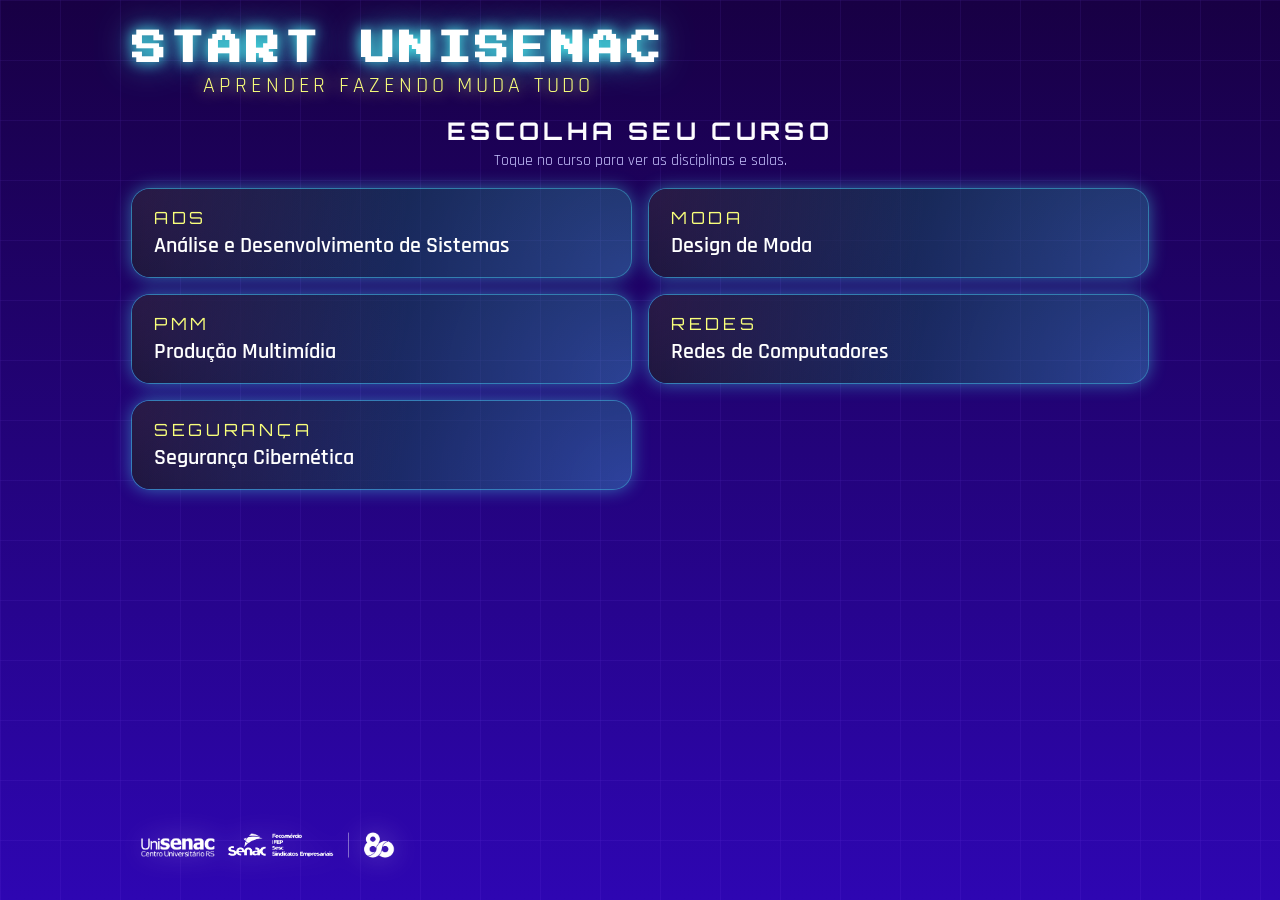
==== index.html @ a7218425 "firs comit" ====
<!DOCTYPE html>
<html lang="pt-BR">
  <head>
    <meta charset="UTF-8" />
    <title>START UniSenac - Localizador de Salas</title>
    <meta
      name="viewport"
      content="width=device-width, initial-scale=1.0, viewport-fit=cover"
    />
    <link rel="stylesheet" href="./styles.css" />
    <!-- Fontes com vibe tech/arcade, mas legíveis -->
    <link rel="preconnect" href="https://fonts.googleapis.com" />
    <link rel="preconnect" href="https://fonts.gstatic.com" crossorigin />
    <link
      href="https://fonts.googleapis.com/css2?family=Orbitron:wght@500;700&family=Press+Start+2P&family=Rajdhani:wght@400;600;700&display=swap"
      rel="stylesheet"
    />
  </head>
  <body>
    <div class="app-background">
      <div class="app-background__gradient"></div>
      <div class="app-background__grid"></div>
      <div class="app-background__shapes">
        <div class="shape shape--triangle"></div>
        <div class="shape shape--line"></div>
        <div class="shape shape--circle"></div>
      </div>
    </div>

    <div class="app safe-area">
      <header class="kiosk-header">

        <div class="kiosk-header__titles">
          <h1 class="app-title">START UNISENAC</h1>
          <p class="app-subtitle">aprender fazendo muda tudo</p>
        </div>

        <button id="btn-home" class="btn-secondary btn-home" type="button">
          Voltar
        </button>
      </header>

      <main class="kiosk-main">
        <!-- Tela 1: Cursos -->
        <section
          id="screen-courses"
          class="screen screen--active screen--courses"
          aria-label="Lista de cursos"
        >
          <h2 class="screen-title">Escolha seu curso</h2>
          <p class="screen-description">
            Toque no curso para ver as disciplinas e salas.
          </p>

          <div
            id="courses-grid"
            class="course-grid"
            aria-live="polite"
          ></div>
        </section>

        <!-- Tela 2: Disciplinas e Salas -->
        <section
          id="screen-course-detail"
          class="screen"
          aria-label="Disciplinas do curso selecionado"
        >
          <div class="screen-top">
            <h2 class="screen-title screen-title--detail" id="detail-course-title"></h2>
            <p class="screen-description" id="detail-course-subtitle">
              Consulte abaixo as disciplinas e salas deste curso.
            </p>
          </div>

          <div
            id="discipline-list"
            class="discipline-list"
            aria-live="polite"
          ></div>
        </section>
      </main>

      <footer class="kiosk-footer">
        <div class="kiosk-footer__logos">
          <div class="logo logo--senac" aria-label="Logo Senac">
          <div
            class="logo logo--sistema-comercio"
            aria-label="Logo Sistema Comércio"
          >
            <img
              src="./logouni.png"
              alt="Sistema Comércio"
              loading="lazy"
              onerror="this.style.display='none'"
            />
          </div>
        </div>
      </footer>
    </div>

    <script src="./script.js" defer></script>
  </body>
  </html>
---- styles.css ----
/* ==========================================================================
   CONFIGURAÇÕES RÁPIDAS (cores, tamanhos, ajustes principais)
   - Ajuste esta seção para mudar a "cara" do kiosk.
   ========================================================================== */
:root {
  /* Paleta principal */
  --color-bg-1: #07051b;
  --color-bg-2: #1a0651;
  --color-bg-3: #020820;

  --color-primary: #4cfffb;
  --color-primary-soft: rgba(76, 255, 251, 0.2);
  --color-accent: #ff5af1;
  --color-accent-soft: rgba(255, 90, 241, 0.3);
  --color-highlight: #f9ff7b;

  --color-text-main: #fdfcff;
  --color-text-muted: #c8c4ff;
  --color-text-soft: #8c88c6;

  /* Botões / cards */
  --button-height: 88px; /* mínimo: 72px para toque confortável */
  --button-radius: 18px;
  --card-radius: 20px;

  /* Safe area (margem interna para não colar nas bordas) */
  --safe-area-padding: clamp(16px, 4vh, 32px);

  /* Tipografia base */
  --font-title: "Orbitron", system-ui, sans-serif;
  --font-title-arcade: "Press Start 2P", system-ui, sans-serif;
  --font-body: "Rajdhani", system-ui, sans-serif;

  /* Glows / sombras */
  --glow-strong: 0 0 0 2px rgba(76, 255, 251, 0.7),
    0 0 30px rgba(76, 255, 251, 0.7);
  --glow-soft: 0 0 0 1px rgba(76, 255, 251, 0.35),
    0 0 18px rgba(76, 255, 251, 0.45);
  --glow-accent: 0 0 0 1px rgba(255, 90, 241, 0.5),
    0 0 26px rgba(255, 90, 241, 0.9);

  /* Larguras máximas (pensado para 1080x1920 em portrait) */
  --app-max-width: 1080px;
}

/* ==========================================================================
   RESET SIMPLES
   ========================================================================== */
*,
*::before,
*::after {
  box-sizing: border-box;
}

html,
body {
  margin: 0;
  padding: 0;
  width: 100%;
  height: 100%;
}

body {
  font-family: var(--font-body);
  background-color: #000;
  color: var(--color-text-main);
  -webkit-font-smoothing: antialiased;
  text-rendering: optimizeLegibility;
  display: flex;
  justify-content: center;
  align-items: stretch;
  overflow: hidden; /* evita scroll acidental no kiosk */
}

img {
  max-width: 100%;
  display: block;
}

button {
  font-family: inherit;
}

/* Evita seleção de texto no kiosk */
body,
button {
  user-select: none;
}

/* ==========================================================================
   FUNDO / IDENTIDADE VISUAL
   ========================================================================== */
.app-background {
  position: fixed;
  inset: 0;
  overflow: hidden;
  z-index: 0;
  pointer-events: none;
}

.app-background__gradient {
  position: absolute;
  inset: 0;
  /* Degradê simples do fundo - ajuste aqui se quiser mudar */
  background: linear-gradient(180deg, #180044, #2e06b2);
  opacity: 1;
}

/* Grid de fundo estilo cartaz
   - Se quiser usar um asset: defina background-image aqui.
     Ex.: background-image: url("./assets/grid.png");
*/
.app-background__grid {
  position: absolute;
  inset: 0;
  background-image: linear-gradient(
      rgba(92, 63, 200, 0.32) 1px,
      transparent 1px
    ),
    linear-gradient(
      90deg,
      rgba(92, 63, 200, 0.32) 1px,
      transparent 1px
    );
  background-size: 60px 60px;
  opacity: 0.35;
  mix-blend-mode: screen;
}

.app-background__shapes {
  position: absolute;
  inset: 0;
  pointer-events: none;
  /* Todos os elementos neon serão adicionados manualmente depois */
  display: none;
}

.shape {
  position: absolute;
  border-radius: 0;
}

.shape--triangle {
  width: 240px;
  height: 240px;
  border: 4px solid var(--color-primary);
  clip-path: polygon(0 0, 100% 0, 0 100%);
  top: 6%;
  left: -4%;
  opacity: 0.7;
  box-shadow: var(--glow-soft);
}

.shape--line {
  width: 60%;
  height: 3px;
  background: linear-gradient(
    90deg,
    transparent,
    var(--color-highlight),
    transparent
  );
  top: 15%;
  left: 25%;
  opacity: 0.7;
  box-shadow: 0 0 28px rgba(249, 255, 123, 0.8);
}

.shape--circle {
  width: 260px;
  height: 260px;
  border-radius: 50%;
  border: 4px solid var(--color-accent);
  box-shadow: var(--glow-accent);
  right: -3%;
  top: 8%;
  opacity: 0.7;
}

/* ==========================================================================
   APP / SAFE AREA
   ========================================================================== */
.safe-area {
  padding: calc(env(safe-area-inset-top, 0px) + var(--safe-area-padding))
    calc(env(safe-area-inset-right, 0px) + var(--safe-area-padding))
    calc(env(safe-area-inset-bottom, 0px) + var(--safe-area-padding))
    calc(env(safe-area-inset-left, 0px) + var(--safe-area-padding));
}

.app {
  position: relative;
  z-index: 1;
  width: 100%;
  height: 100%;
  max-width: var(--app-max-width);
  margin: 0 auto;
  display: flex;
  flex-direction: column;
  gap: 16px;
  color: var(--color-text-main);
}

/* ==========================================================================
   HEADER
   ========================================================================== */
.kiosk-header {
  display: grid;
  grid-template-columns: auto 1fr auto;
  align-items: center;
  gap: 20px;
}

.kiosk-header__logos {
  display: flex;
  flex-direction: column;
  gap: 6px;
  align-items: flex-start;
}

.logo {
  min-width: 80px;
  min-height: 32px;
  display: flex;
  align-items: center;
  justify-content: center;
}

.logo img {
  max-height: 46px;
  object-fit: contain;
  filter: drop-shadow(0 0 14px rgba(255, 255, 255, 0.3));
}

.kiosk-header__titles {
  text-align: center;
}

.app-title {
  margin: 0 0 6px;
  font-family: var(--font-title-arcade);
  font-size: clamp(2.1rem, 3.8vh, 2.7rem);
  letter-spacing: 0.12em;
  text-transform: uppercase;
  color: #ffffff;
  text-shadow: 0 0 14px rgba(76, 255, 251, 1),
    0 0 34px rgba(76, 255, 251, 0.7);
}

.app-subtitle {
  margin: 0;
  font-size: clamp(1.2rem, 2.4vh, 1.5rem);
  letter-spacing: 0.18em;
  text-transform: uppercase;
  color: var(--color-highlight);
  text-shadow: 0 0 16px rgba(249, 255, 123, 0.95);
}

.btn-home {
  justify-self: end;
  visibility: hidden; /* só aparece nas telas de detalhes */
}

/* ==========================================================================
   BOTÕES
   ========================================================================== */
.btn-primary,
.btn-secondary {
  border-radius: 999px;
  padding: 14px 28px;
  font-size: 1.05rem;
  font-weight: 600;
  letter-spacing: 0.08em;
  text-transform: uppercase;
  border: none;
  cursor: pointer;
  transition: transform 0.12s ease, box-shadow 0.12s ease,
    background 0.12s ease, filter 0.12s ease;
}

.btn-primary {
  background: radial-gradient(
    circle at top,
    rgba(76, 255, 251, 0.3),
    rgba(4, 21, 35, 0.9)
  );
  color: #ffffff;
  box-shadow: var(--glow-strong);
}

.btn-secondary {
  background: rgba(2, 11, 36, 0.85);
  color: var(--color-text-main);
  border: 2px solid rgba(76, 255, 251, 0.7);
  box-shadow: var(--glow-soft);
}

.btn-primary:focus-visible,
.btn-secondary:focus-visible {
  outline: 3px solid var(--color-highlight);
  outline-offset: 2px;
}

.btn-primary:hover,
.btn-secondary:hover {
  transform: translateY(-1px) scale(1.02);
  filter: brightness(1.1);
}

.btn-primary:active,
.btn-secondary:active {
  transform: translateY(1px) scale(0.98);
  filter: brightness(0.95);
}

.btn-home {
  font-size: 0.9rem;
  padding-inline: 18px;
}

.btn-back {
  width: min(440px, 100%);
  min-height: var(--button-height);
  font-size: 1.1rem;
}

/* ==========================================================================
   MAIN / TELAS
   ========================================================================== */
.kiosk-main {
  flex: 1;
  display: flex;
  flex-direction: column;
  /* Permite que sombras/glows dos cards apareçam por completo */
  overflow: visible;
}

.screen {
  position: relative;
  flex: 1;
  min-height: 0; /* permite que filhos com overflow (discipline-list) rolem */
  display: none;
  flex-direction: column;
}

.screen--active {
  display: flex;
}

.screen-title {
  margin: 0 0 4px;
  font-family: var(--font-title);
  font-size: clamp(1.4rem, 2.7vh, 1.8rem);
  letter-spacing: 0.18em;
  text-transform: uppercase;
}

.screen-description {
  margin: 0 0 18px;
  color: var(--color-text-muted);
  font-size: clamp(1.02rem, 1.7vh, 1.1rem);
}

/* Centraliza título/descrição da tela inicial de cursos */
.screen--courses .screen-title,
.screen--courses .screen-description {
  text-align: center;
}

.screen-top {
  margin-bottom: 16px;
}

.screen-actions {
  margin-top: 18px;
  display: flex;
  justify-content: center;
}

/* ==========================================================================
   GRID DE CURSOS
   ========================================================================== */
.course-grid {
  display: grid;
  gap: 18px;
  grid-template-columns: repeat(2, minmax(0, 1fr));
  align-content: flex-start;
}

/* Em telas muito estreitas, cai pra 1 coluna */
@media (max-width: 720px) {
  .course-grid {
    grid-template-columns: 1fr;
  }
}

.course-card {
  position: relative;
  min-height: var(--button-height);
  border-radius: var(--button-radius);
  border: none;
  background: radial-gradient(
      circle at top left,
      rgba(255, 90, 241, 0.14),
      transparent 55%
    ),
    radial-gradient(
      circle at bottom right,
      rgba(76, 255, 251, 0.25),
      rgba(5, 15, 39, 0.95)
    );
  color: #ffffff;
  padding: 18px 22px;
  display: flex;
  flex-direction: column;
  justify-content: center;
  align-items: flex-start;
  text-align: left;
  cursor: pointer;
  box-shadow: var(--glow-soft);
  /* precisa ficar visível para que o glow apareça em toda a borda */
  overflow: visible;
}

.course-card::before {
  content: "";
  position: absolute;
  inset: 0;
  border-radius: inherit;
  background: linear-gradient(
    135deg,
    rgba(76, 255, 251, 0.35),
    rgba(255, 90, 241, 0.35)
  );
  opacity: 0;
  mix-blend-mode: screen;
  transition: opacity 0.18s ease;
}

.course-card__code {
  font-family: var(--font-title);
  font-size: 1.05rem;
  letter-spacing: 0.22em;
  text-transform: uppercase;
  color: var(--color-highlight);
  margin-bottom: 4px;
}

.course-card__name {
  font-size: clamp(1.3rem, 2.4vh, 1.5rem);
  font-weight: 600;
  /* Mantém todos os cards com mesma altura visual,
     impedindo que quebras de linha deixem alguns maiores */
  white-space: nowrap;
  overflow: hidden;
  text-overflow: ellipsis;
}

.course-card__extra {
  margin-top: 4px;
  font-size: 0.98rem;
  color: var(--color-text-soft);
}

.course-card:focus-visible {
  outline: 3px solid var(--color-highlight);
  outline-offset: 3px;
}

.course-card:hover::before {
  opacity: 0.4;
}

.course-card:active {
  transform: translateY(2px) scale(0.98);
  box-shadow: 0 0 0 1px rgba(76, 255, 251, 0.7),
    0 0 16px rgba(76, 255, 251, 0.9);
}

/* ==========================================================================
   BREADCRUMB / CURSO SELECIONADO
   ========================================================================== */
.breadcrumb {
  display: inline-flex;
  align-items: center;
  gap: 6px;
  padding: 6px 10px;
  border-radius: 999px;
  background: rgba(3, 15, 44, 0.9);
  box-shadow: 0 0 0 1px rgba(76, 255, 251, 0.3),
    0 0 18px rgba(76, 255, 251, 0.45);
  margin-bottom: 12px;
}

.breadcrumb__link {
  border: none;
  background: transparent;
  color: var(--color-primary);
  text-transform: uppercase;
  letter-spacing: 0.16em;
  font-size: 0.82rem;
  cursor: pointer;
  padding: 4px 8px;
}

.breadcrumb__separator {
  color: var(--color-text-soft);
}

.breadcrumb__current {
  text-transform: uppercase;
  letter-spacing: 0.18em;
  font-size: 0.82rem;
  color: var(--color-text-muted);
}

.course-highlight {
  padding: 14px 18px;
  border-radius: 18px;
  background: radial-gradient(
      circle at top left,
      rgba(255, 90, 241, 0.22),
      transparent 55%
    ),
    radial-gradient(
      circle at bottom right,
      rgba(76, 255, 251, 0.24),
      rgba(3, 8, 30, 0.95)
    );
  box-shadow: var(--glow-soft);
}

/* ==========================================================================
   LISTA DE DISCIPLINAS
   ========================================================================== */
.discipline-list {
  flex: 1;
  min-height: 0; /* necessário para scroll interno em layout flex */
  margin-top: 14px;
  padding-right: 4px;
  overflow-y: auto;
  scroll-behavior: smooth;
  display: flex;
  flex-direction: column;
  gap: 14px;
}

.discipline-card {
  border-radius: var(--card-radius);
  padding: 14px 18px;
  background: linear-gradient(
    135deg,
    rgba(10, 25, 68, 0.96),
    rgba(26, 8, 70, 0.98)
  );
  box-shadow: 0 0 0 1px rgba(76, 255, 251, 0.4),
    0 0 16px rgba(10, 186, 255, 0.7);
  display: flex;
  flex-direction: column;
  gap: 8px;
}

.discipline-main {
  display: flex;
  align-items: center;
  justify-content: space-between;
  gap: 12px;
}

.discipline-name {
  margin: 0;
  font-size: clamp(1.2rem, 2.3vh, 1.4rem);
}

.badge-room {
  border-radius: 999px;
  padding: 10px 18px;
  background: radial-gradient(
    circle at top,
    rgba(249, 255, 123, 0.25),
    rgba(12, 31, 83, 0.95)
  );
  color: var(--color-highlight);
  font-family: var(--font-title);
  font-size: 0.95rem;
  letter-spacing: 0.2em;
  text-transform: uppercase;
  white-space: nowrap;
  box-shadow: var(--glow-soft);
}

.discipline-meta {
  display: flex;
  flex-wrap: wrap;
  gap: 8px;
  font-size: 0.9rem;
}

.tag {
  border-radius: 999px;
  padding: 6px 12px;
  background: rgba(4, 17, 53, 0.9);
  color: var(--color-text-muted);
  border: 1px solid rgba(76, 255, 251, 0.4);
}

.tag--docente {
  border-color: rgba(255, 90, 241, 0.7);
  color: var(--color-accent);
}

.discipline-card:active {
  transform: translateY(1px) scale(0.99);
}

/* ==========================================================================
   FOOTER
   ========================================================================== */
.kiosk-footer {
  display: flex;
  justify-content: space-between;
  align-items: center;
  gap: 16px;
  font-size: 0.9rem;
  color: var(--color-text-soft);
}

.kiosk-footer__logos {
  display: flex;
  align-items: center;
  gap: 12px;
}

.footer-text {
  margin: 0;
}

/* ==========================================================================
   RESPONSIVIDADE / AJUSTES
   ========================================================================== */
@media (max-width: 900px) {
  .kiosk-header {
    grid-template-columns: 1fr;
    grid-template-rows: auto auto auto;
    text-align: center;
  }

  .kiosk-header__logos {
    justify-content: center;
    align-items: center;
    flex-direction: row;
  }

  .btn-home {
    justify-self: center;
  }

  .kiosk-footer {
    flex-direction: column;
    align-items: flex-start;
  }
}

@media (max-height: 700px) {
  .app-title {
    font-size: 1.6rem;
  }

  .app-subtitle {
    font-size: 0.9rem;
  }

  .btn-back {
    min-height: 70px;
  }
}
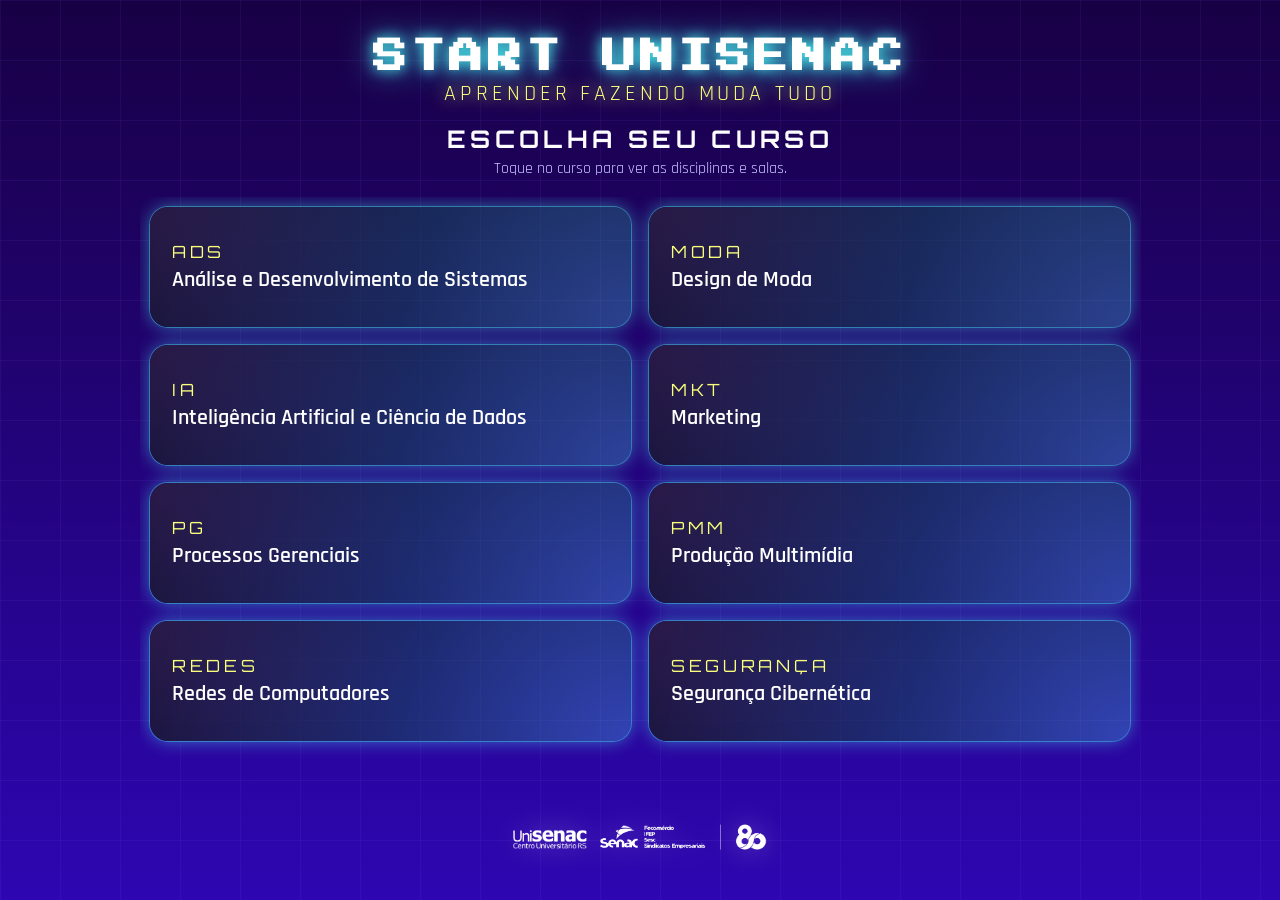
==== commit cb50445b: "Refactor index.html to remove the home button, restructure course and detail screens for better layo" ====
--- a/index.html
+++ b/index.html
@@ -29,15 +29,10 @@
 
     <div class="app safe-area">
       <header class="kiosk-header">
-
         <div class="kiosk-header__titles">
           <h1 class="app-title">START UNISENAC</h1>
           <p class="app-subtitle">aprender fazendo muda tudo</p>
         </div>
-
-        <button id="btn-home" class="btn-secondary btn-home" type="button">
-          Voltar
-        </button>
       </header>
 
       <main class="kiosk-main">
@@ -47,16 +42,18 @@
           class="screen screen--active screen--courses"
           aria-label="Lista de cursos"
         >
-          <h2 class="screen-title">Escolha seu curso</h2>
-          <p class="screen-description">
-            Toque no curso para ver as disciplinas e salas.
-          </p>
+          <div class="screen-body">
+            <h2 class="screen-title">Escolha seu curso</h2>
+            <p class="screen-description">
+              Toque no curso para ver as disciplinas e salas.
+            </p>
 
-          <div
-            id="courses-grid"
-            class="course-grid"
-            aria-live="polite"
-          ></div>
+            <div
+              id="courses-grid"
+              class="course-grid"
+              aria-live="polite"
+            ></div>
+          </div>
         </section>
 
         <!-- Tela 2: Disciplinas e Salas -->
@@ -65,18 +62,30 @@
           class="screen"
           aria-label="Disciplinas do curso selecionado"
         >
-          <div class="screen-top">
-            <h2 class="screen-title screen-title--detail" id="detail-course-title"></h2>
-            <p class="screen-description" id="detail-course-subtitle">
-              Consulte abaixo as disciplinas e salas deste curso.
-            </p>
+          <div class="screen-body">
+            <div class="screen-top">
+              <h2 class="screen-title screen-title--detail" id="detail-course-title"></h2>
+              <p class="screen-description" id="detail-course-subtitle">
+                Consulte abaixo as disciplinas e salas deste curso.
+              </p>
+            </div>
+
+            <div
+              id="discipline-list"
+              class="discipline-list"
+              aria-live="polite"
+            ></div>
+
+            <div class="screen-actions">
+              <button
+                id="btn-back-courses"
+                class="btn-primary btn-back"
+                type="button"
+              >
+                Voltar aos cursos
+              </button>
+            </div>
           </div>
-
-          <div
-            id="discipline-list"
-            class="discipline-list"
-            aria-live="polite"
-          ></div>
         </section>
       </main>
 
--- a/styles.css
+++ b/styles.css
@@ -20,11 +20,12 @@
 
   /* Botões / cards */
   --button-height: 88px; /* mínimo: 72px para toque confortável */
+  --course-card-height: 120px; /* altura fixa dos cards de curso */
   --button-radius: 18px;
   --card-radius: 20px;
 
   /* Safe area (margem interna para não colar nas bordas) */
-  --safe-area-padding: clamp(16px, 4vh, 32px);
+  --safe-area-padding: clamp(24px, 5vh, 40px);
 
   /* Tipografia base */
   --font-title: "Orbitron", system-ui, sans-serif;
@@ -190,10 +191,13 @@
 .app {
   position: relative;
   z-index: 1;
+  /* Mantém o layout sempre em proporção 9:16 (portrait),
+     independente da resolução do monitor */
+  aspect-ratio: 9 / 16;
   width: 100%;
-  height: 100%;
   max-width: var(--app-max-width);
-  margin: 0 auto;
+  max-height: 100vh;
+  margin: auto;
   display: flex;
   flex-direction: column;
   gap: 16px;
@@ -205,7 +209,7 @@
    ========================================================================== */
 .kiosk-header {
   display: grid;
-  grid-template-columns: auto 1fr auto;
+  grid-template-columns: 1fr;
   align-items: center;
   gap: 20px;
 }
@@ -223,6 +227,7 @@
   display: flex;
   align-items: center;
   justify-content: center;
+  width: 100%;
 }
 
 .logo img {
@@ -233,6 +238,7 @@
 
 .kiosk-header__titles {
   text-align: center;
+  justify-self: center;
 }
 
 .app-title {
@@ -255,10 +261,7 @@
   text-shadow: 0 0 16px rgba(249, 255, 123, 0.95);
 }
 
-.btn-home {
-  justify-self: end;
-  visibility: hidden; /* só aparece nas telas de detalhes */
-}
+/* não há mais botão no header; o título fica sempre centralizado */
 
 /* ==========================================================================
    BOTÕES
@@ -337,13 +340,26 @@
 .screen {
   position: relative;
   flex: 1;
-  min-height: 0; /* permite que filhos com overflow (discipline-list) rolem */
+  min-height: 0; /* permite que filhos com overflow rolem */
+  /* por padrão, telas ficam ocultas; apenas .screen--active aparece */
   display: none;
+  /* centralização vertical entre header e footer,
+     o conteúdo real fica em .screen-body */
   flex-direction: column;
 }
 
 .screen--active {
   display: flex;
+}
+
+.screen-body {
+  display: flex;
+  flex-direction: column;
+  flex: 1;
+  min-height: 0;
+  /* centraliza verticalmente o bloco entre header e footer
+     quando o conteúdo é menor que o espaço disponível */
+  margin-block: auto;
 }
 
 .screen-title {
@@ -354,6 +370,12 @@
   text-transform: uppercase;
 }
 
+.screen-title--detail {
+  /* Título da tela de disciplinas um pouco mais compacto,
+     sem box extra ao redor para economizar espaço vertical */
+  margin-bottom: 6px;
+}
+
 .screen-description {
   margin: 0 0 18px;
   color: var(--color-text-muted);
@@ -384,6 +406,11 @@
   gap: 18px;
   grid-template-columns: repeat(2, minmax(0, 1fr));
   align-content: flex-start;
+  flex: 1;
+  min-height: 0; /* libera espaço para scroll interno */
+  padding-right: 4px;
+  overflow-y: auto;
+  padding: 10px;
 }
 
 /* Em telas muito estreitas, cai pra 1 coluna */
@@ -395,7 +422,9 @@
 
 .course-card {
   position: relative;
-  min-height: var(--button-height);
+  /* altura fixa para que todos os cursos tenham o mesmo tamanho,
+     independentemente de quebra de linha no nome */
+  height: var(--course-card-height);
   border-radius: var(--button-radius);
   border: none;
   background: radial-gradient(
@@ -448,11 +477,11 @@
 .course-card__name {
   font-size: clamp(1.3rem, 2.4vh, 1.5rem);
   font-weight: 600;
-  /* Mantém todos os cards com mesma altura visual,
-     impedindo que quebras de linha deixem alguns maiores */
-  white-space: nowrap;
+  /* Permite até duas linhas sem aumentar a altura do card */
+  display: -webkit-box;
+  -webkit-line-clamp: 2;
+  -webkit-box-orient: vertical;
   overflow: hidden;
-  text-overflow: ellipsis;
 }
 
 .course-card__extra {
@@ -542,6 +571,7 @@
   display: flex;
   flex-direction: column;
   gap: 14px;
+  padding: 10px;
 }
 
 .discipline-card {
@@ -617,17 +647,20 @@
    ========================================================================== */
 .kiosk-footer {
   display: flex;
-  justify-content: space-between;
+  justify-content: center;
   align-items: center;
   gap: 16px;
   font-size: 0.9rem;
   color: var(--color-text-soft);
+  margin-top: 8px;
+  text-align: center;
 }
 
 .kiosk-footer__logos {
   display: flex;
   align-items: center;
   gap: 12px;
+  width: 100%;
 }
 
 .footer-text {
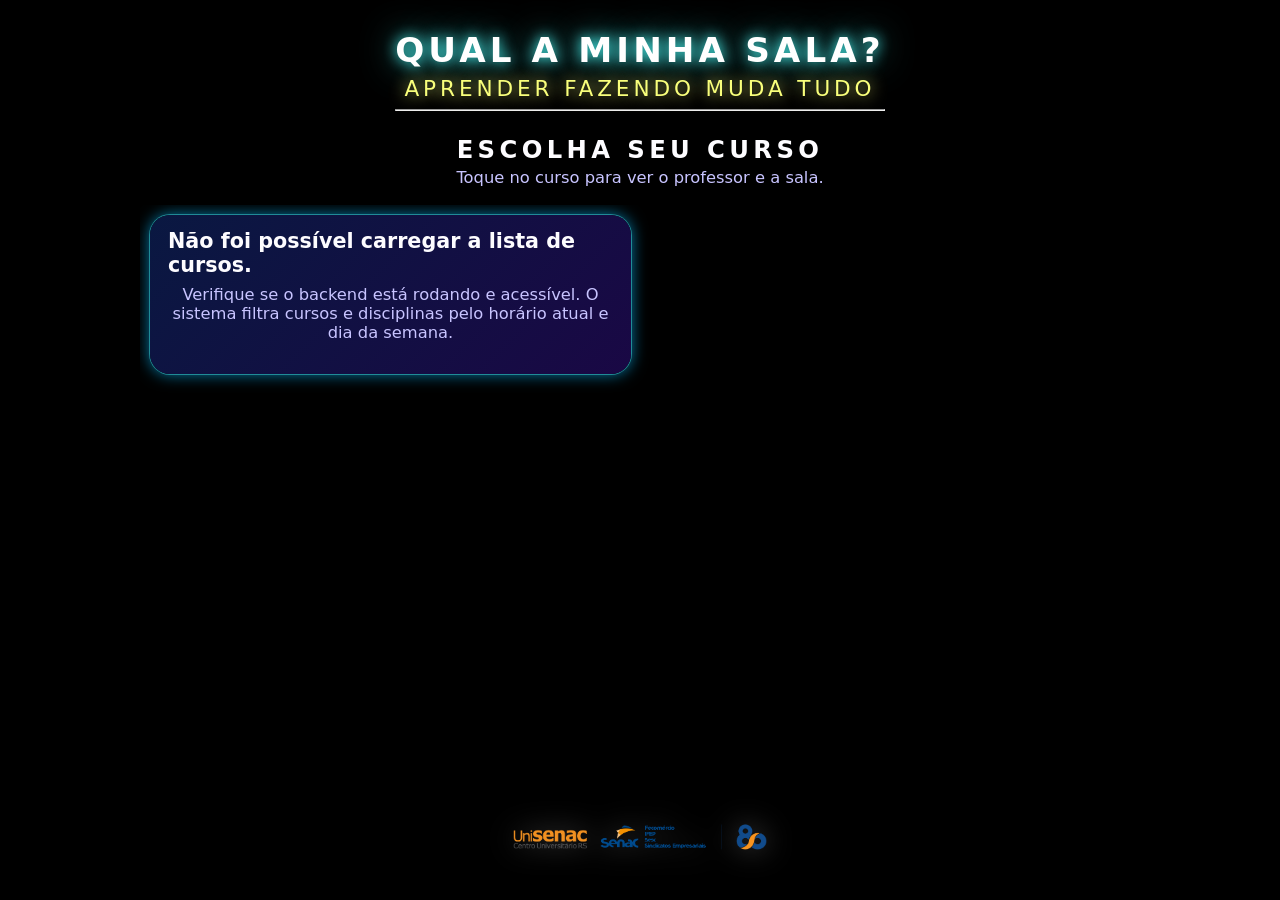
==== commit c9582772: "feat: implement dynamic base path for backend and update API references - Added support for dynamic " ====
--- a/index.html
+++ b/index.html
@@ -2,36 +2,26 @@
 <html lang="pt-BR">
   <head>
     <meta charset="UTF-8" />
-    <title>START UniSenac - Localizador de Salas</title>
+    <title>Salas UniSenac - Localizador de Salas</title>
     <meta
       name="viewport"
       content="width=device-width, initial-scale=1.0, viewport-fit=cover"
     />
     <link rel="stylesheet" href="./styles.css" />
-    <!-- Fontes com vibe tech/arcade, mas legíveis -->
     <link rel="preconnect" href="https://fonts.googleapis.com" />
     <link rel="preconnect" href="https://fonts.gstatic.com" crossorigin />
     <link
-      href="https://fonts.googleapis.com/css2?family=Orbitron:wght@500;700&family=Press+Start+2P&family=Rajdhani:wght@400;600;700&display=swap"
+      href="https://fonts.googleapis.com/css2?family=Work+Sans:wght@400;500;600;700&display=swap"
       rel="stylesheet"
     />
   </head>
   <body>
-    <div class="app-background">
-      <div class="app-background__gradient"></div>
-      <div class="app-background__grid"></div>
-      <div class="app-background__shapes">
-        <div class="shape shape--triangle"></div>
-        <div class="shape shape--line"></div>
-        <div class="shape shape--circle"></div>
-      </div>
-    </div>
-
     <div class="app safe-area">
       <header class="kiosk-header">
         <div class="kiosk-header__titles">
-          <h1 class="app-title">START UNISENAC</h1>
+          <h1 class="app-title">Qual a minha sala?</h1>
           <p class="app-subtitle">aprender fazendo muda tudo</p>
+          <hr class="kiosk-header__divider" />
         </div>
       </header>
 
@@ -45,7 +35,7 @@
           <div class="screen-body">
             <h2 class="screen-title">Escolha seu curso</h2>
             <p class="screen-description">
-              Toque no curso para ver as disciplinas e salas.
+              Toque no curso para ver o professor e a sala.
             </p>
 
             <div
@@ -107,6 +97,7 @@
       </footer>
     </div>
 
+    <script src="backend/config_js.php"></script>
     <script src="./script.js" defer></script>
   </body>
   </html>
--- a/styles.css
+++ b/styles.css
@@ -186,6 +186,7 @@
     calc(env(safe-area-inset-right, 0px) + var(--safe-area-padding))
     calc(env(safe-area-inset-bottom, 0px) + var(--safe-area-padding))
     calc(env(safe-area-inset-left, 0px) + var(--safe-area-padding));
+  padding-top: 30px;
 }
 
 .app {
@@ -411,6 +412,11 @@
   padding-right: 4px;
   overflow-y: auto;
   padding: 10px;
+}
+
+/* Versão em coluna única – usada para manhã (poucos cursos) */
+.course-grid--single-column {
+  grid-template-columns: 1fr;
 }
 
 /* Em telas muito estreitas, cai pra 1 coluna */
